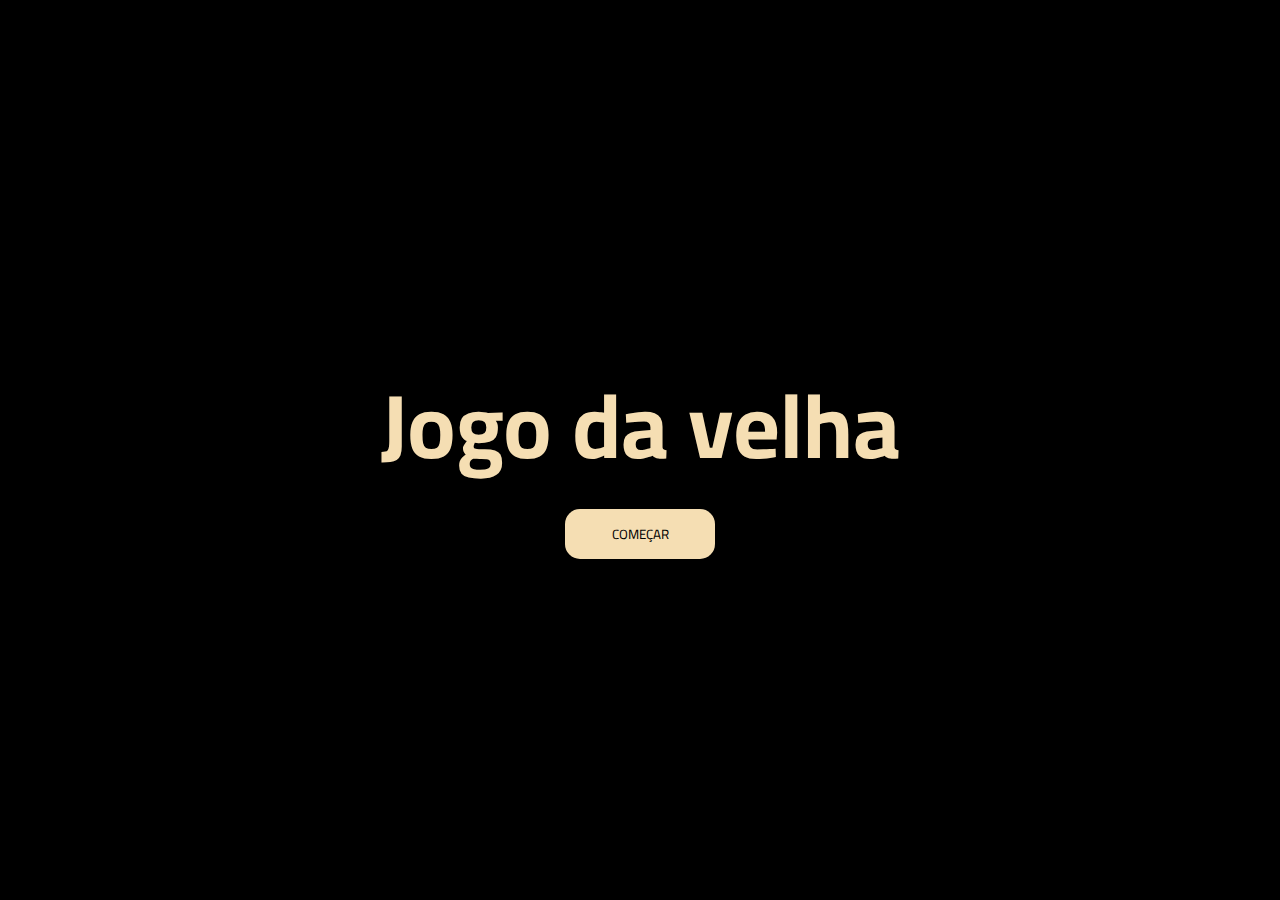
==== index.html @ c9f2b9f8 "jogo da velha" ====
<!DOCTYPE html>
<html lang="en">
<head>
    <meta charset="UTF-8">
    <meta http-equiv="X-UA-Compatible" content="IE=edge">
    <meta name="viewport" content="width=device-width, initial-scale=1.0">

    <link rel="preconnect" href="https://fonts.googleapis.com">
    <link rel="preconnect" href="https://fonts.gstatic.com" crossorigin>
    <link href="https://fonts.googleapis.com/css2?family=Cairo:wght@900&display=swap" rel="stylesheet">


    <link rel="stylesheet" href="style.css">
    <title>Jogo da velha</title>
</head>
<body>

    <div>
        <h1>Jogo da velha</h1>
        <a href="jogo.html"><button>COMEÇAR</button></a> 
    </div>  

</body>
</html>
---- style.css ----
*{
    margin: 0;
    padding: 0;
    box-sizing: border-box;
}

div{
    background-color: black;
    width: 100vw;
    height: 100vh;
    display: flex;
    justify-content: center;
    align-items: center;
    flex-direction: column;
}

div h1{
    color: wheat;
    font-family: 'Cairo', sans-serif;
    font-size: 90px;
}

button{
    background: wheat;
    /* color: wheat; */
    height: 50px;
    width: 150px;
    font-family: 'Cairo', sans-serif;
    border-radius: 15px;
    border-color: transparent;
}

button:hover{
    box-shadow: white;
}
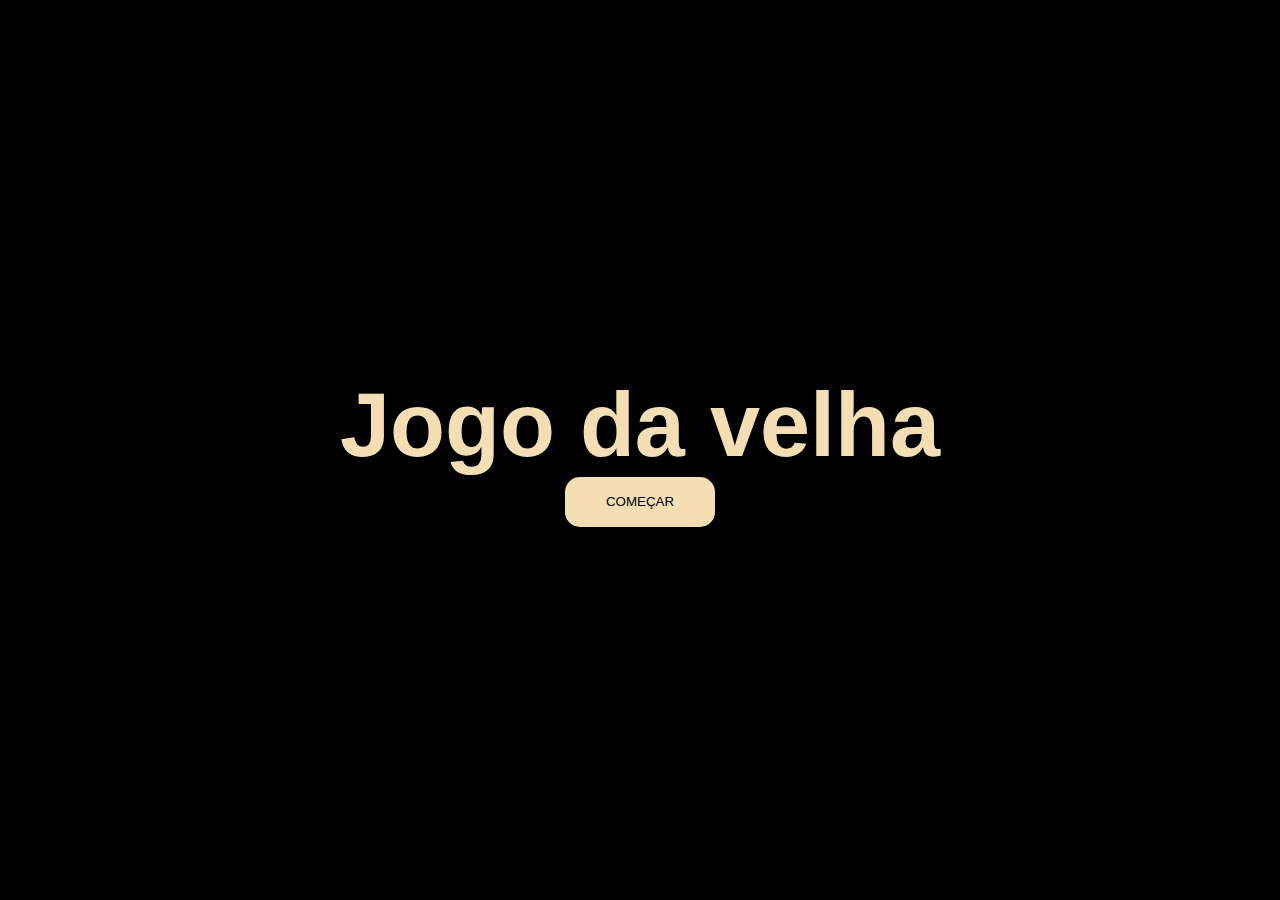
==== commit 7761f892: "iniciando o layout do jogo da velha" ====
--- a/index.html
+++ b/index.html
@@ -4,21 +4,13 @@
     <meta charset="UTF-8">
     <meta http-equiv="X-UA-Compatible" content="IE=edge">
     <meta name="viewport" content="width=device-width, initial-scale=1.0">
-
-    <link rel="preconnect" href="https://fonts.googleapis.com">
-    <link rel="preconnect" href="https://fonts.gstatic.com" crossorigin>
-    <link href="https://fonts.googleapis.com/css2?family=Cairo:wght@900&display=swap" rel="stylesheet">
-
-
     <link rel="stylesheet" href="style.css">
     <title>Jogo da velha</title>
 </head>
 <body>
-
     <div>
         <h1>Jogo da velha</h1>
-        <a href="jogo.html"><button>COMEÇAR</button></a> 
-    </div>  
-
+        <a href="game.html"><button>COMEÇAR</button></a>
+    </div>
 </body>
 </html>--- a/style.css
+++ b/style.css
@@ -32,5 +32,4 @@
 
 button:hover{
     box-shadow: white;
-}
-
+}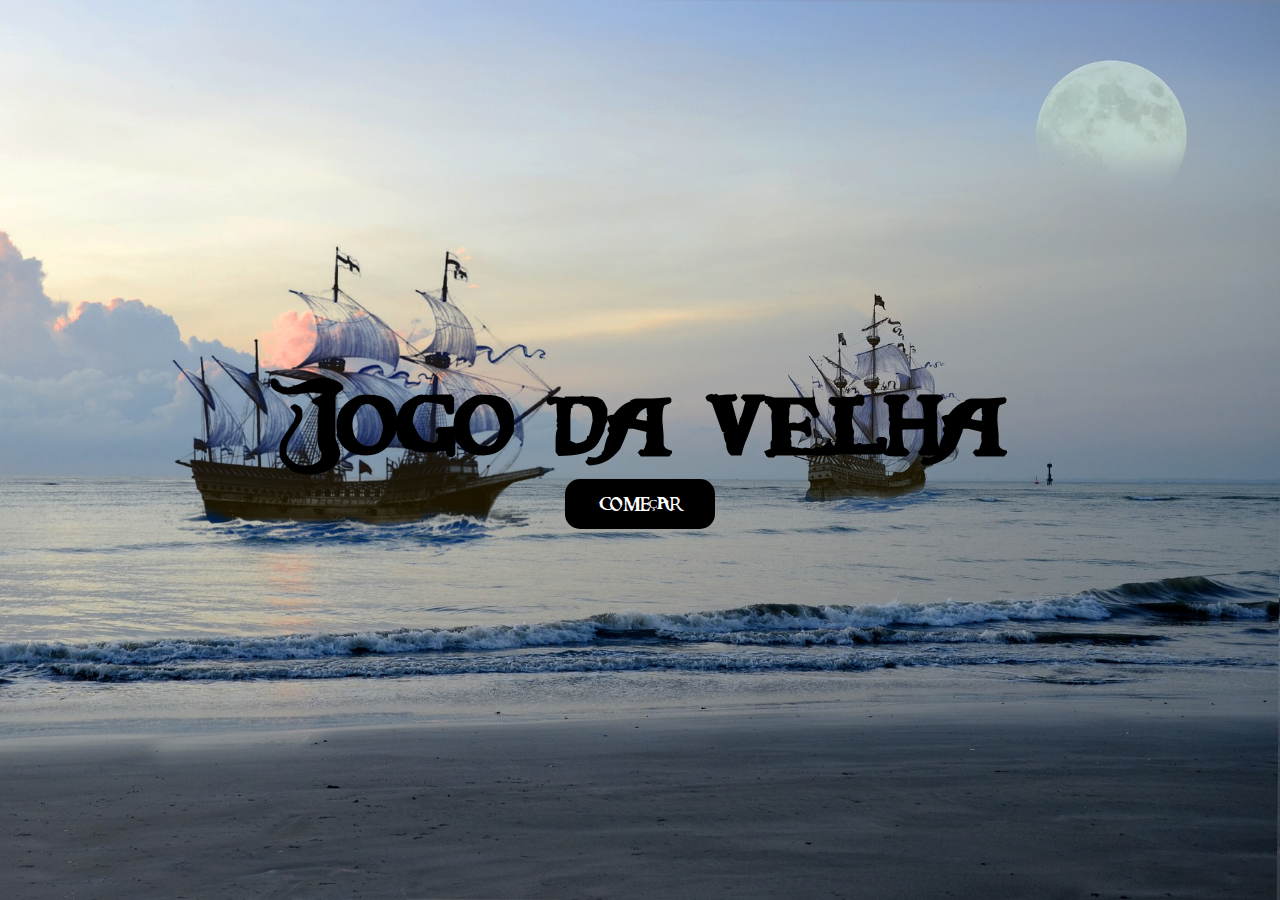
==== commit 3a781a40: "Design 90%" ====
--- a/index.html
+++ b/index.html
@@ -8,9 +8,9 @@
     <title>Jogo da velha</title>
 </head>
 <body>
-    <div>
+    <main>
         <h1>Jogo da velha</h1>
-        <a href="game.html"><button>COMEÇAR</button></a>
-    </div>
+        <a href="game/game.html"><button>COMEÇAR</button></a>
+    </main>
 </body>
 </html>--- a/style.css
+++ b/style.css
@@ -4,30 +4,50 @@
     box-sizing: border-box;
 }
 
-div{
-    background-color: black;
+@font-face {
+    font-family:'Caribbean';
+    src:url("fonts/Caribbean.ttf");
+}
+
+body{
+    background-image: url(img/background.jpg);
+    background-repeat: no-repeat;
+    background-size: cover;
+    background-position: right;
+    display: flex;
+    align-items: center;
+    justify-content: center;
     width: 100vw;
     height: 100vh;
+    flex-direction: column;
+    font-family: 'Caribbean';
+}
+
+main{
     display: flex;
+    align-items: center;
     justify-content: center;
-    align-items: center;
     flex-direction: column;
 }
 
-div h1{
-    color: wheat;
-    font-family: 'Cairo', sans-serif;
+main h1{
+    color: black;
     font-size: 90px;
 }
 
 button{
-    background: wheat;
-    /* color: wheat; */
+    background: black;
+    color: white;
     height: 50px;
     width: 150px;
-    font-family: 'Cairo', sans-serif;
+    font-family: 'Caribbean';
     border-radius: 15px;
-    border-color: transparent;
+    border: none;
+}
+
+button:hover{
+    transition: all 0.5s;
+    box-shadow: 0 0 10px 0 white inset, 0 0 10px 4px white;
 }
 
 button:hover{
